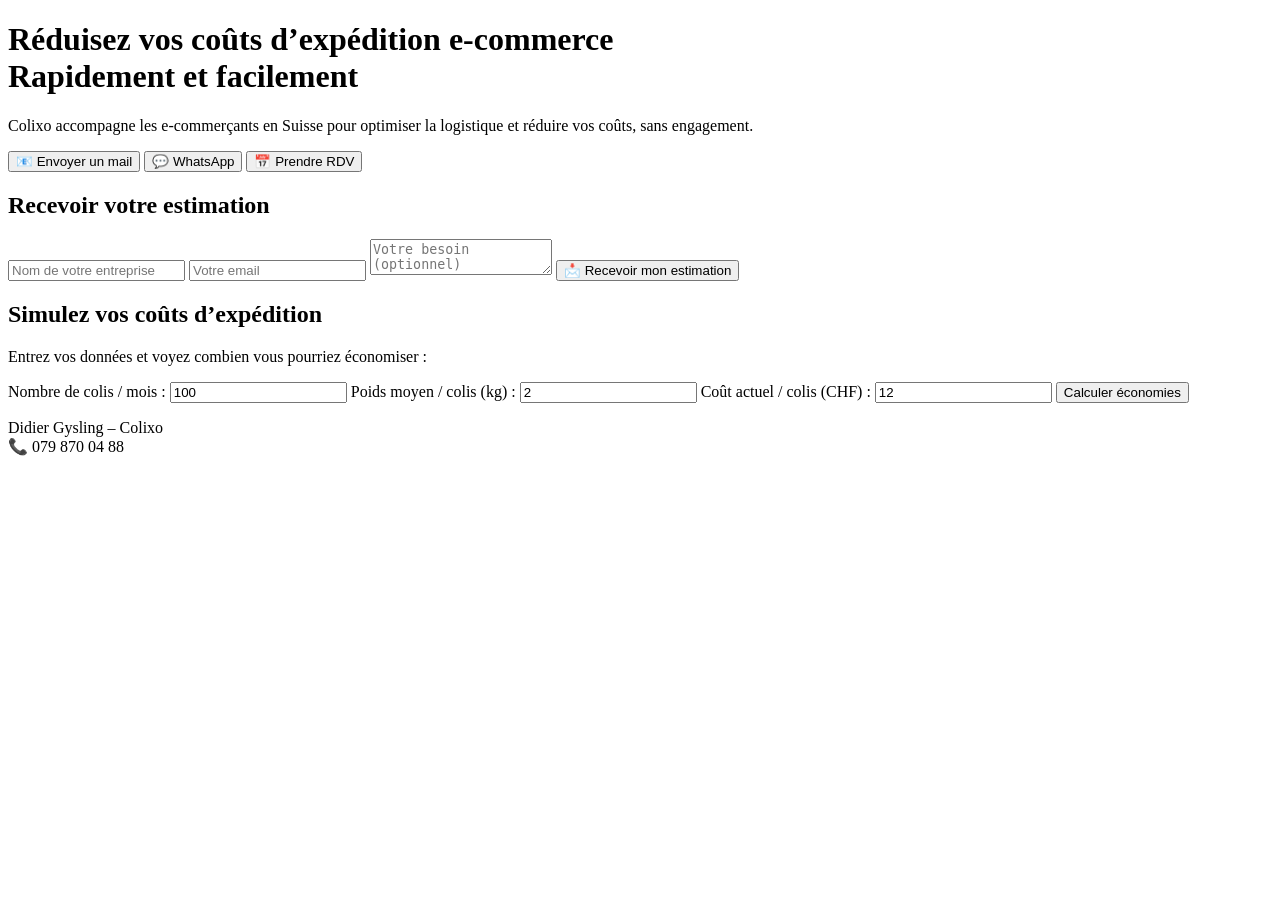
==== index.html @ b0c95650 "Update index.html" ====
<!DOCTYPE html>
<html lang="fr">
<head>
<meta charset="UTF-8">
<meta name="viewport" content="width=device-width, initial-scale=1.0">
<title>Colixo – Optimisation e-commerce</title>
<link href="https://fonts.googleapis.com/css2?family=Inter:wght@400;700&display=swap" rel="stylesheet">
<link rel="stylesheet" href="css/style.css">
</head>
<body>

<div class="container">
  <h1>Réduisez vos coûts d’expédition e-commerce<br>Rapidement et facilement</h1>
  <p>Colixo accompagne les e-commerçants en Suisse pour optimiser la logistique et réduire vos coûts, sans engagement.</p>

  <!-- Boutons contact -->
  <a href="mailto:contact@colixo.ch"><button class="btn btn-primary">📧 Envoyer un mail</button></a>
  <a href="https://wa.me/41798700488"><button class="btn btn-secondary">💬 WhatsApp</button></a>
  <a href="https://calendly.com/colixo/rdv"><button class="btn btn-primary">📅 Prendre RDV</button></a>

  <!-- Formulaire Brevo -->
  <div class="card">
    <h2>Recevoir votre estimation</h2>
    <form action="https://app.brevo.com/form/ID_DU_FORMULAIRE" method="POST">
      <input type="text" name="COMPANY" placeholder="Nom de votre entreprise" required>
      <input type="email" name="EMAIL" placeholder="Votre email" required>
      <textarea name="NEEDS" placeholder="Votre besoin (optionnel)"></textarea>
      <button type="submit" class="btn btn-primary">📩 Recevoir mon estimation</button>
    </form>
  </div>

  <!-- Simulateur de coûts -->
  <div class="card simulateur">
    <h2>Simulez vos coûts d’expédition</h2>
    <p>Entrez vos données et voyez combien vous pourriez économiser :</p>
    <label>Nombre de colis / mois :</label>
    <input type="number" id="nbColis" value="100">
    <label>Poids moyen / colis (kg) :</label>
    <input type="number" id="poids" value="2">
    <label>Coût actuel / colis (CHF) :</label>
    <input type="number" id="coutActuel" value="12">
    <button type="button" class="btn btn-primary" onclick="calculEconomies()">Calculer économies</button>
    <p id="resultat" style="margin-top:15px;font-weight:bold;"></p>
  </div>

  <div class="footer">
    Didier Gysling – Colixo<br>
    📞 079 870 04 88
  </div>
</div>

<script src="js/main.js"></script>
</body>
</html>
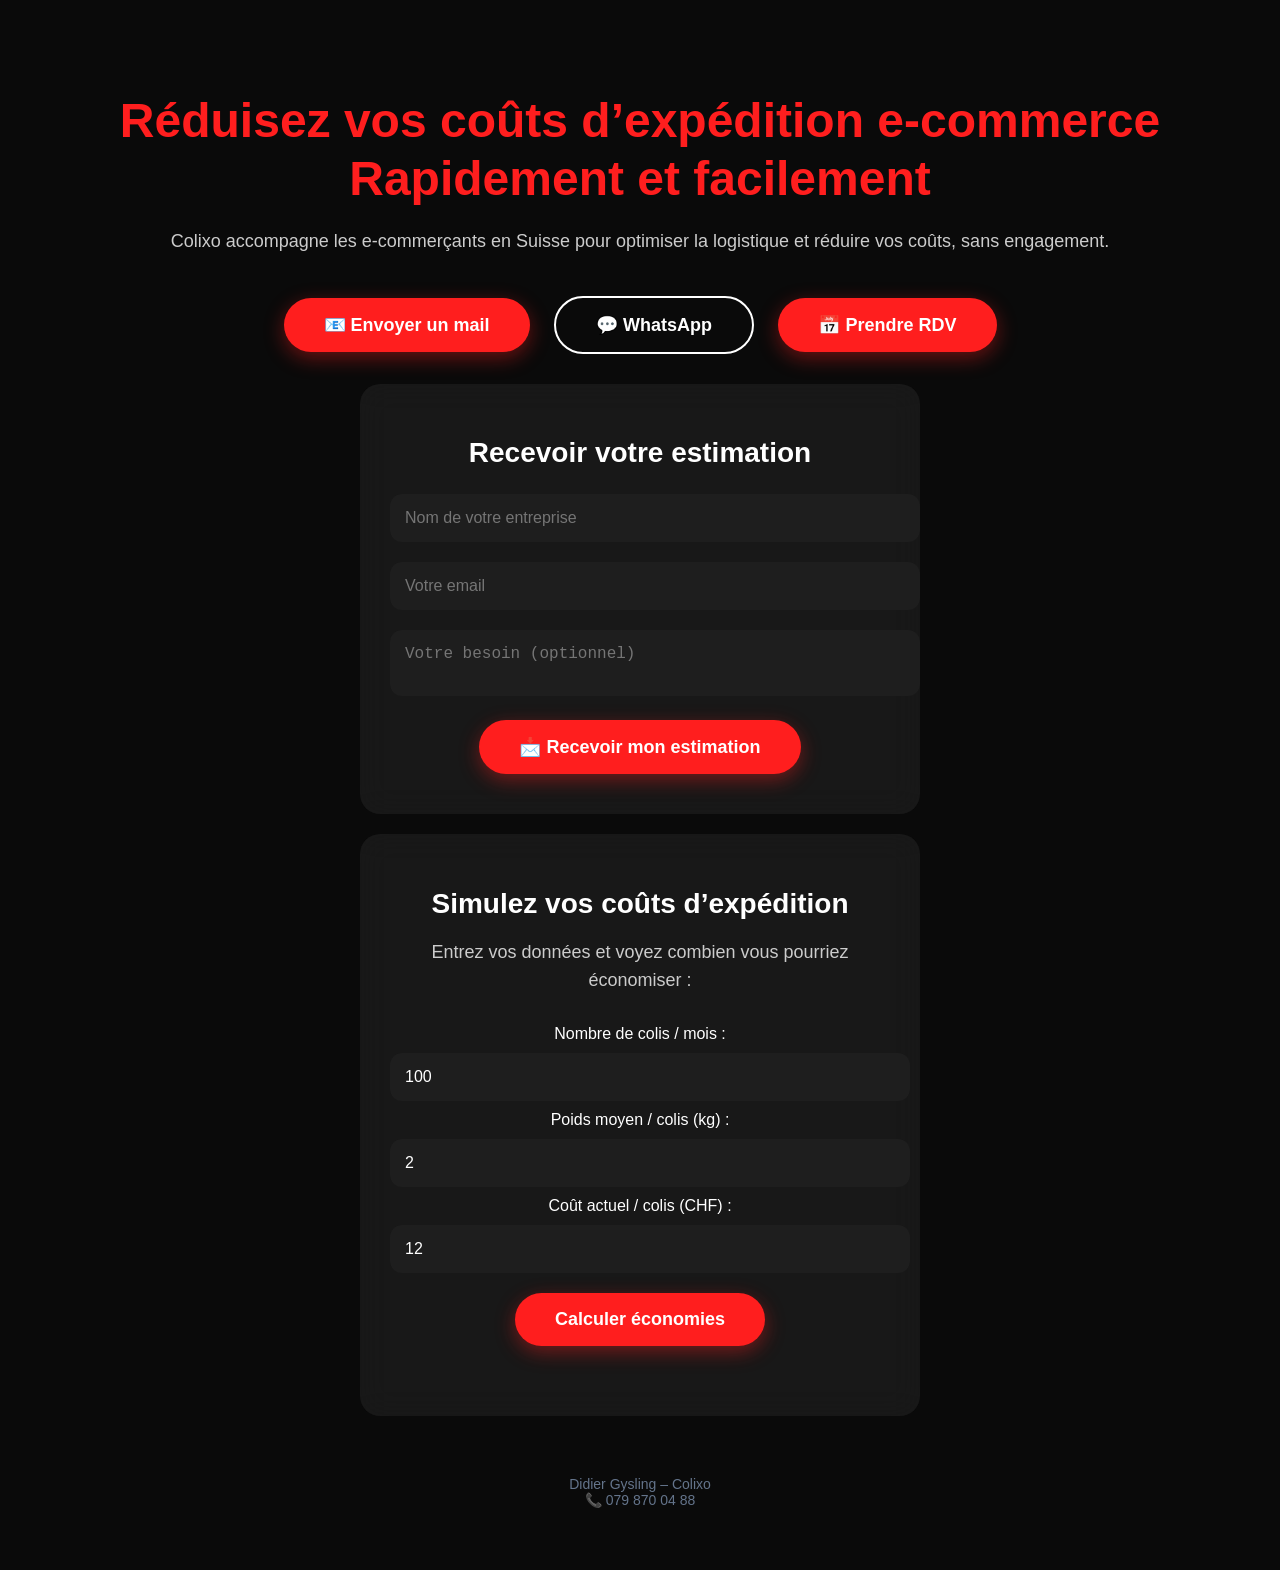
==== commit cdc2534a: "Update index.html" ====
--- a/index.html
+++ b/index.html
@@ -5,7 +5,7 @@
 <meta name="viewport" content="width=device-width, initial-scale=1.0">
 <title>Colixo – Optimisation e-commerce</title>
 <link href="https://fonts.googleapis.com/css2?family=Inter:wght@400;700&display=swap" rel="stylesheet">
-<link rel="stylesheet" href="css/style.css">
+<link rel="stylesheet" href="CSS/style.css">
 </head>
 <body>
 
--- a/CSS/style.css
+++ b/CSS/style.css
@@ -0,0 +1,21 @@
+body, html { margin:0; padding:0; font-family:'Inter', sans-serif; background:#0a0a0a; color:#fff; overflow-x:hidden;}
+.container { max-width:1200px; margin:auto; padding:60px 20px; text-align:center; }
+h1 { font-size:48px; color:#ff1e1e; line-height:1.2; margin-bottom:20px; opacity:0; transform:translateY(30px); animation:fadeUp 1s ease forwards;}
+h2 { font-size:28px; margin-bottom:15px; color:#fff; }
+p { color:#ccc; font-size:18px; line-height:1.6; margin-bottom:30px; }
+button, .btn { padding:16px 40px; border-radius:50px; font-weight:bold; font-size:18px; border:none; cursor:pointer; margin:10px; transition: transform 0.3s, box-shadow 0.3s; }
+.btn-primary { background:#ff1e1e; color:#fff; box-shadow:0 6px 20px rgba(255,30,30,0.4);}
+.btn-primary:hover { transform:scale(1.05); box-shadow:0 8px 25px rgba(255,30,30,0.6);}
+.btn-secondary { background:transparent; border:2px solid #fff; color:#fff;}
+.btn-secondary:hover { transform:scale(1.05); }
+
+.card { background: rgba(30,30,30,0.7); backdrop-filter: blur(15px); padding:30px; border-radius:20px; margin:20px auto; max-width:500px; opacity:0; transform:translateY(30px); animation:fadeUp 1s ease forwards; }
+input, textarea { width:100%; padding:15px; margin:10px 0; border-radius:12px; border:none; outline:none; font-size:16px; background:#1e1e1e; color:#fff;}
+textarea { resize:none; }
+.footer { margin-top:60px; font-size:14px; color:#64748b; }
+.simulateur input { width:calc(100% - 10px); }
+
+@keyframes fadeUp { 0% { opacity:0; transform:translateY(30px);} 100% { opacity:1; transform:translateY(0);} }
+.card { transition: transform 0.6s, opacity 0.6s; }
+.card.visible { opacity:1; transform:translateY(0);}
+@media(max-width:768px){ h1{font-size:36px;} h2{font-size:24px;} button,.btn{font-size:16px;padding:12px 30px;} }
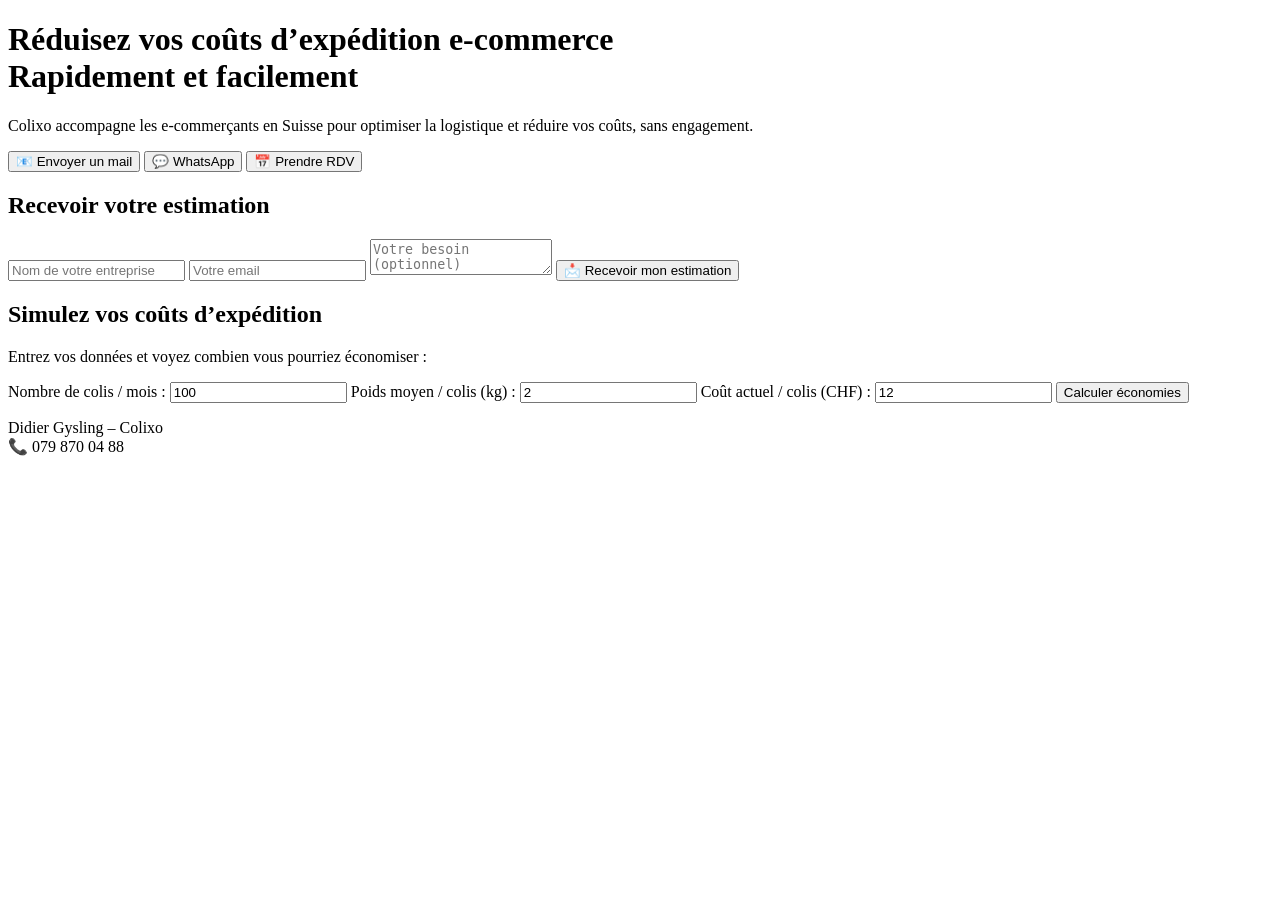
==== commit b883e192: "Update index.html" ====
--- a/index.html
+++ b/index.html
@@ -5,7 +5,7 @@
 <meta name="viewport" content="width=device-width, initial-scale=1.0">
 <title>Colixo – Optimisation e-commerce</title>
 <link href="https://fonts.googleapis.com/css2?family=Inter:wght@400;700&display=swap" rel="stylesheet">
-<link rel="stylesheet" href="CSS/style.css">
+<link rel="stylesheet" href="CSS/style.CSS">
 </head>
 <body>
 
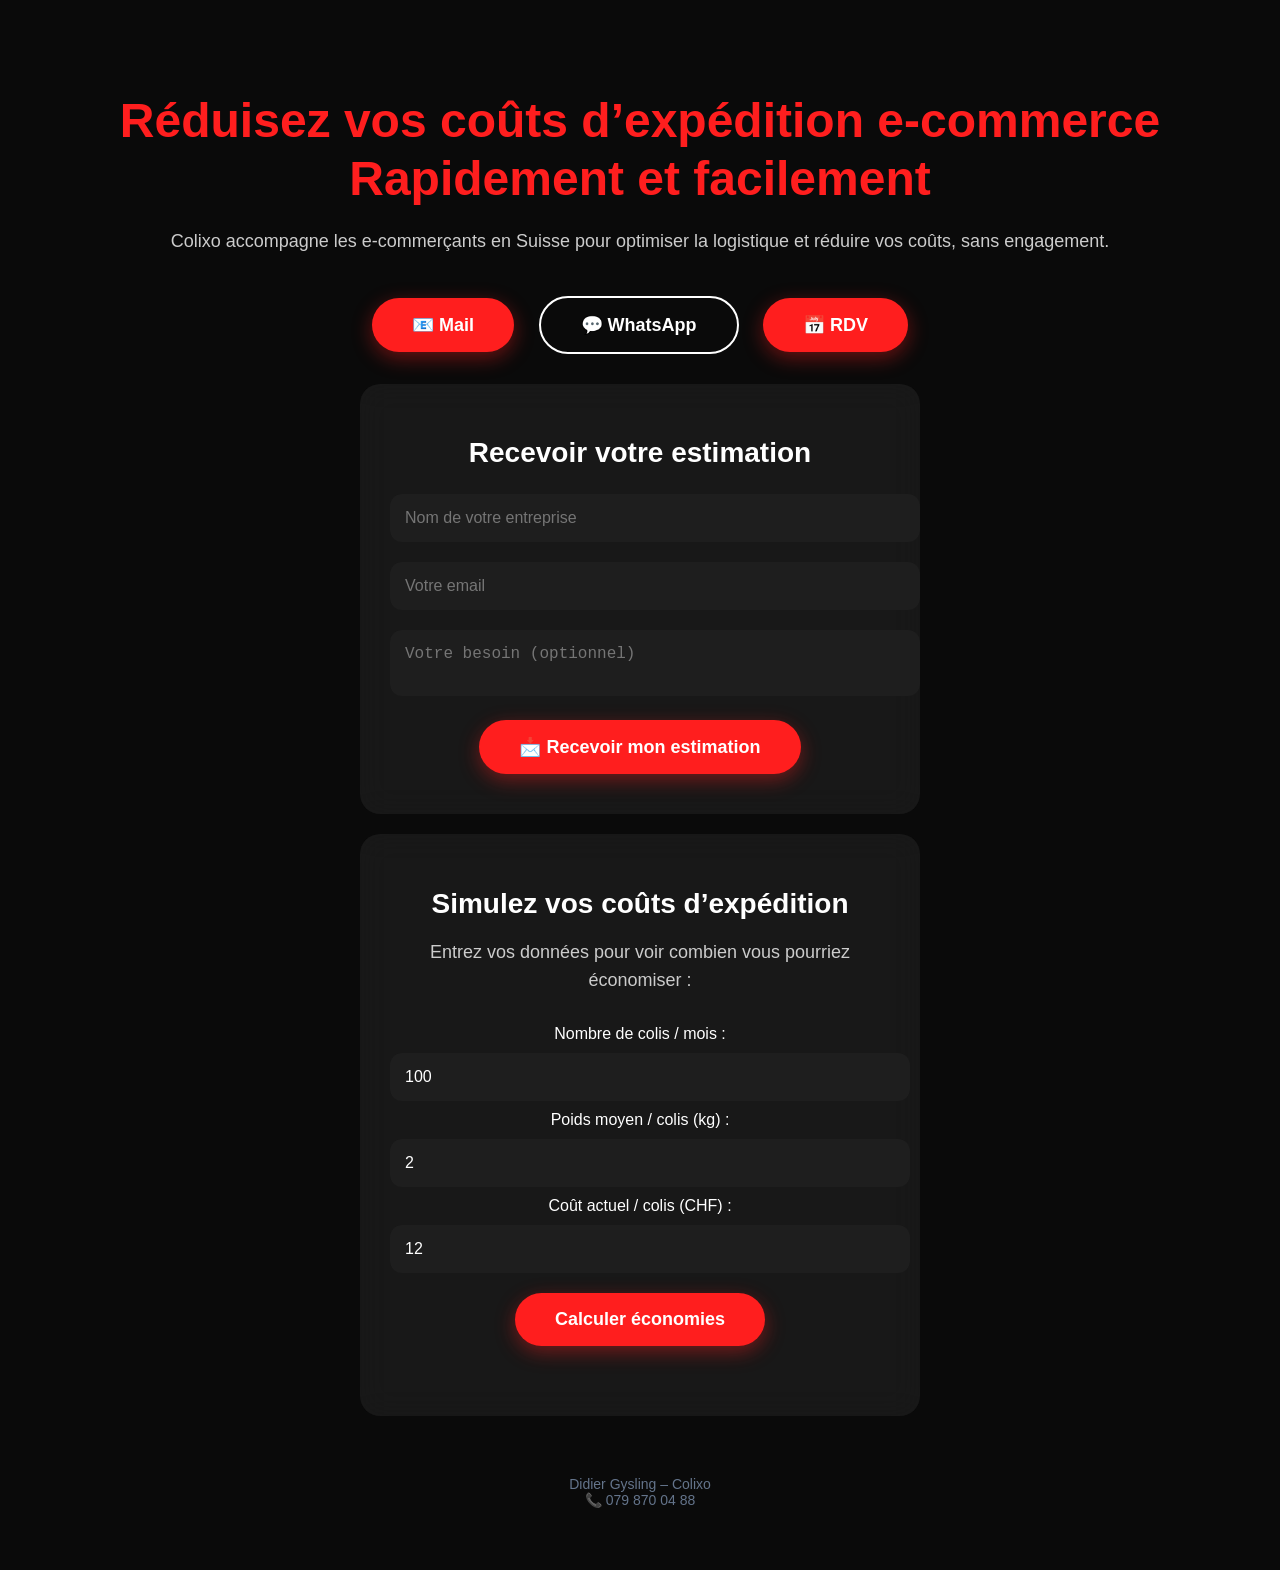
==== commit f3649877: "Update index.html" ====
--- a/index.html
+++ b/index.html
@@ -5,7 +5,7 @@
 <meta name="viewport" content="width=device-width, initial-scale=1.0">
 <title>Colixo – Optimisation e-commerce</title>
 <link href="https://fonts.googleapis.com/css2?family=Inter:wght@400;700&display=swap" rel="stylesheet">
-<link rel="stylesheet" href="CSS/style.CSS">
+<link rel="stylesheet" href="CSS/style.css">
 </head>
 <body>
 
@@ -14,9 +14,11 @@
   <p>Colixo accompagne les e-commerçants en Suisse pour optimiser la logistique et réduire vos coûts, sans engagement.</p>
 
   <!-- Boutons contact -->
-  <a href="mailto:contact@colixo.ch"><button class="btn btn-primary">📧 Envoyer un mail</button></a>
-  <a href="https://wa.me/41798700488"><button class="btn btn-secondary">💬 WhatsApp</button></a>
-  <a href="https://calendly.com/colixo/rdv"><button class="btn btn-primary">📅 Prendre RDV</button></a>
+  <div class="btn-group">
+    <a href="mailto:contact@colixo.ch"><button class="btn btn-primary">📧 Mail</button></a>
+    <a href="https://wa.me/41798700488"><button class="btn btn-secondary">💬 WhatsApp</button></a>
+    <a href="https://calendly.com/colixo/rdv"><button class="btn btn-primary">📅 RDV</button></a>
+  </div>
 
   <!-- Formulaire Brevo -->
   <div class="card">
@@ -29,16 +31,20 @@
     </form>
   </div>
 
-  <!-- Simulateur de coûts -->
+  <!-- Simulateur avancé -->
   <div class="card simulateur">
     <h2>Simulez vos coûts d’expédition</h2>
-    <p>Entrez vos données et voyez combien vous pourriez économiser :</p>
+    <p>Entrez vos données pour voir combien vous pourriez économiser :</p>
+
     <label>Nombre de colis / mois :</label>
     <input type="number" id="nbColis" value="100">
+
     <label>Poids moyen / colis (kg) :</label>
     <input type="number" id="poids" value="2">
+
     <label>Coût actuel / colis (CHF) :</label>
     <input type="number" id="coutActuel" value="12">
+
     <button type="button" class="btn btn-primary" onclick="calculEconomies()">Calculer économies</button>
     <p id="resultat" style="margin-top:15px;font-weight:bold;"></p>
   </div>
--- a/CSS/style.css
+++ b/CSS/style.css
@@ -0,0 +1,21 @@
+body, html { margin:0; padding:0; font-family:'Inter', sans-serif; background:#0a0a0a; color:#fff; overflow-x:hidden;}
+.container { max-width:1200px; margin:auto; padding:60px 20px; text-align:center; }
+h1 { font-size:48px; color:#ff1e1e; line-height:1.2; margin-bottom:20px; opacity:0; transform:translateY(30px); animation:fadeUp 1s ease forwards;}
+h2 { font-size:28px; margin-bottom:15px; color:#fff; }
+p { color:#ccc; font-size:18px; line-height:1.6; margin-bottom:30px; }
+button, .btn { padding:16px 40px; border-radius:50px; font-weight:bold; font-size:18px; border:none; cursor:pointer; margin:10px; transition: transform 0.3s, box-shadow 0.3s; }
+.btn-primary { background:#ff1e1e; color:#fff; box-shadow:0 6px 20px rgba(255,30,30,0.4);}
+.btn-primary:hover { transform:scale(1.05); box-shadow:0 8px 25px rgba(255,30,30,0.6);}
+.btn-secondary { background:transparent; border:2px solid #fff; color:#fff;}
+.btn-secondary:hover { transform:scale(1.05); }
+
+.card { background: rgba(30,30,30,0.7); backdrop-filter: blur(15px); padding:30px; border-radius:20px; margin:20px auto; max-width:500px; opacity:0; transform:translateY(30px); animation:fadeUp 1s ease forwards; }
+input, textarea { width:100%; padding:15px; margin:10px 0; border-radius:12px; border:none; outline:none; font-size:16px; background:#1e1e1e; color:#fff;}
+textarea { resize:none; }
+.footer { margin-top:60px; font-size:14px; color:#64748b; }
+.simulateur input { width:calc(100% - 10px); }
+
+@keyframes fadeUp { 0% { opacity:0; transform:translateY(30px);} 100% { opacity:1; transform:translateY(0);} }
+.card { transition: transform 0.6s, opacity 0.6s; }
+.card.visible { opacity:1; transform:translateY(0);}
+@media(max-width:768px){ h1{font-size:36px;} h2{font-size:24px;} button,.btn{font-size:16px;padding:12px 30px;} }
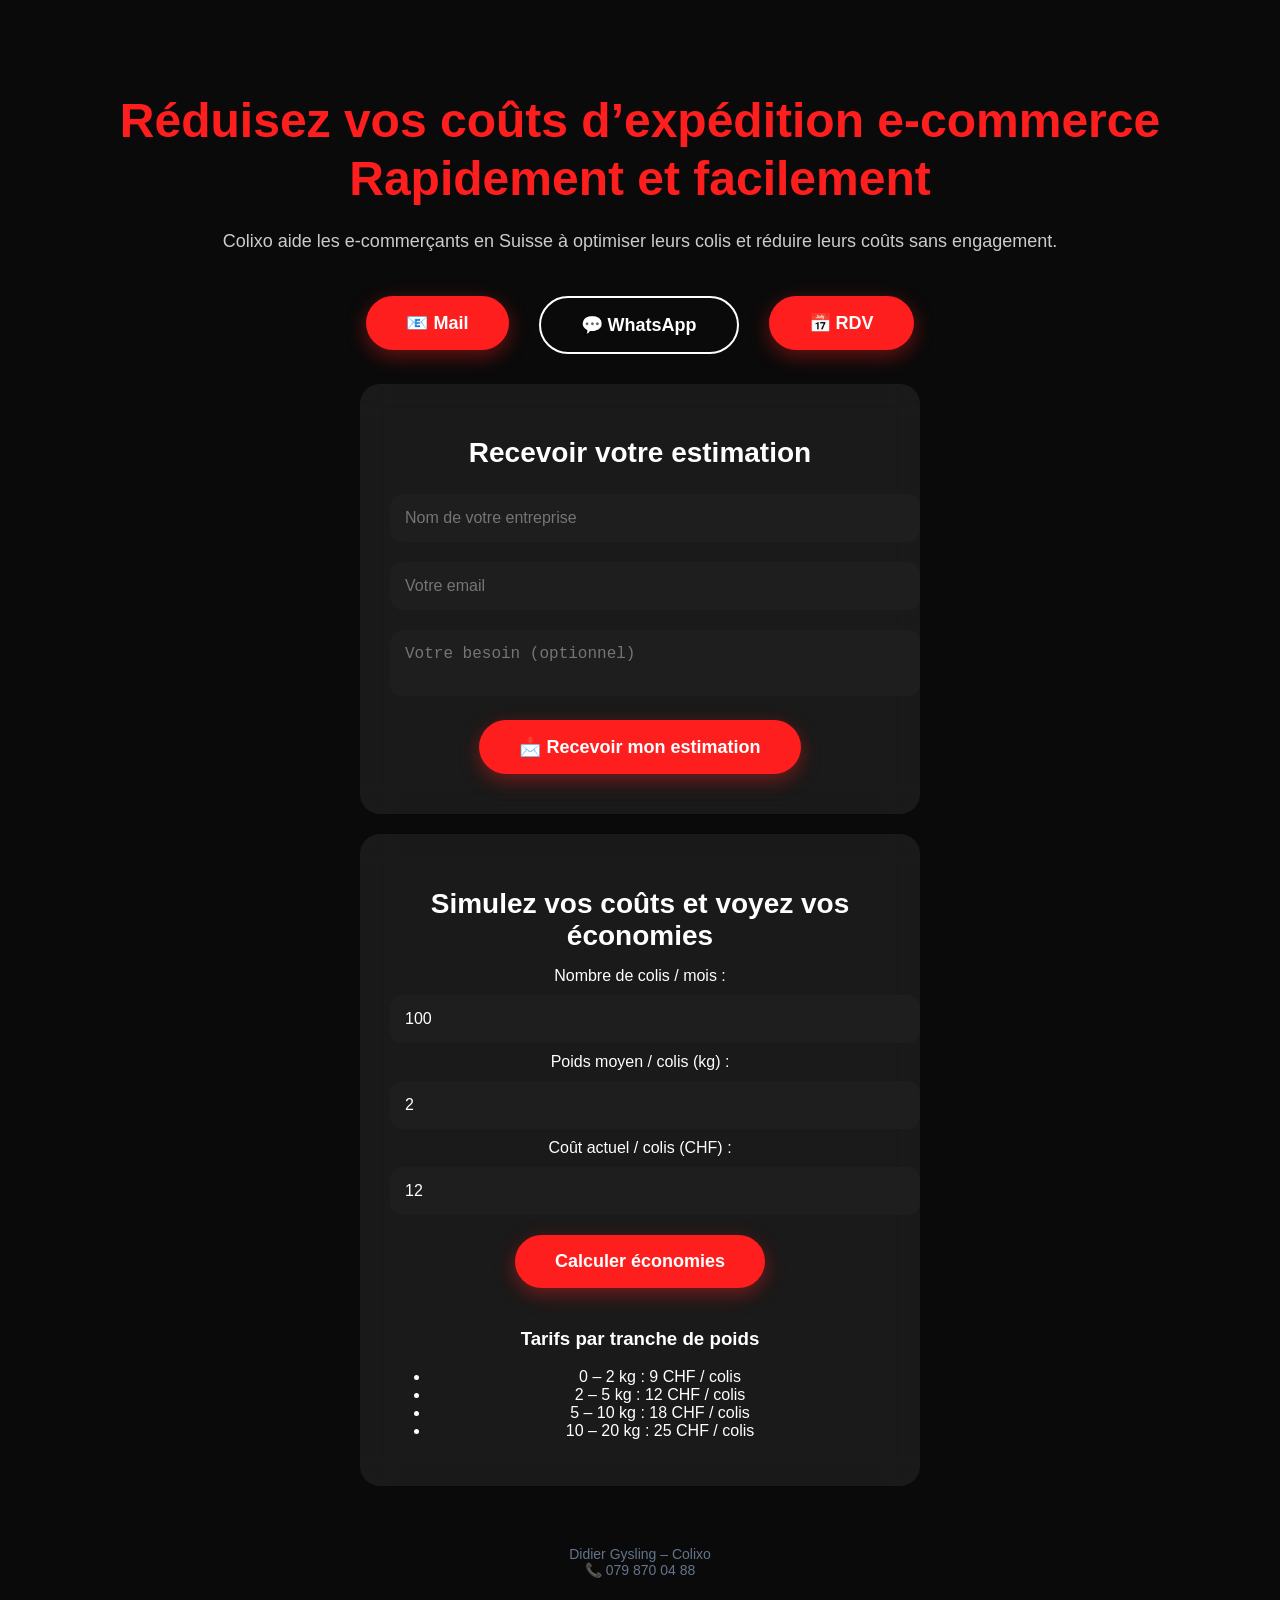
==== commit 9e9a0105: "Update index.html" ====
--- a/index.html
+++ b/index.html
@@ -10,10 +10,10 @@
 <body>
 
 <div class="container">
+
   <h1>Réduisez vos coûts d’expédition e-commerce<br>Rapidement et facilement</h1>
-  <p>Colixo accompagne les e-commerçants en Suisse pour optimiser la logistique et réduire vos coûts, sans engagement.</p>
+  <p>Colixo aide les e-commerçants en Suisse à optimiser leurs colis et réduire leurs coûts sans engagement.</p>
 
-  <!-- Boutons contact -->
   <div class="btn-group">
     <a href="mailto:contact@colixo.ch"><button class="btn btn-primary">📧 Mail</button></a>
     <a href="https://wa.me/41798700488"><button class="btn btn-secondary">💬 WhatsApp</button></a>
@@ -31,11 +31,9 @@
     </form>
   </div>
 
-  <!-- Simulateur avancé -->
+  <!-- Simulateur avancé + tarifs par colis -->
   <div class="card simulateur">
-    <h2>Simulez vos coûts d’expédition</h2>
-    <p>Entrez vos données pour voir combien vous pourriez économiser :</p>
-
+    <h2>Simulez vos coûts et voyez vos économies</h2>
     <label>Nombre de colis / mois :</label>
     <input type="number" id="nbColis" value="100">
 
@@ -47,12 +45,22 @@
 
     <button type="button" class="btn btn-primary" onclick="calculEconomies()">Calculer économies</button>
     <p id="resultat" style="margin-top:15px;font-weight:bold;"></p>
+
+    <div class="tarifs">
+      <h3>Tarifs par tranche de poids</h3>
+      <ul>
+        <li>0 – 2 kg : 9 CHF / colis</li>
+        <li>2 – 5 kg : 12 CHF / colis</li>
+        <li>5 – 10 kg : 18 CHF / colis</li>
+        <li>10 – 20 kg : 25 CHF / colis</li>
+      </ul>
+    </div>
   </div>
 
   <div class="footer">
-    Didier Gysling – Colixo<br>
-    📞 079 870 04 88
+    Didier Gysling – Colixo<br>📞 079 870 04 88
   </div>
+
 </div>
 
 <script src="js/main.js"></script>
--- a/CSS/style.css
+++ b/CSS/style.css
@@ -1,21 +1,18 @@
-body, html { margin:0; padding:0; font-family:'Inter', sans-serif; background:#0a0a0a; color:#fff; overflow-x:hidden;}
+body, html { margin:0; padding:0; font-family:'Inter', sans-serif; background:#0a0a0a; color:#fff;}
 .container { max-width:1200px; margin:auto; padding:60px 20px; text-align:center; }
-h1 { font-size:48px; color:#ff1e1e; line-height:1.2; margin-bottom:20px; opacity:0; transform:translateY(30px); animation:fadeUp 1s ease forwards;}
+h1 { font-size:48px; color:#ff1e1e; margin-bottom:20px; line-height:1.2; }
 h2 { font-size:28px; margin-bottom:15px; color:#fff; }
 p { color:#ccc; font-size:18px; line-height:1.6; margin-bottom:30px; }
-button, .btn { padding:16px 40px; border-radius:50px; font-weight:bold; font-size:18px; border:none; cursor:pointer; margin:10px; transition: transform 0.3s, box-shadow 0.3s; }
+.btn { padding:16px 40px; border-radius:50px; font-weight:bold; font-size:18px; border:none; cursor:pointer; margin:10px; transition: transform 0.3s, box-shadow 0.3s; }
 .btn-primary { background:#ff1e1e; color:#fff; box-shadow:0 6px 20px rgba(255,30,30,0.4);}
 .btn-primary:hover { transform:scale(1.05); box-shadow:0 8px 25px rgba(255,30,30,0.6);}
 .btn-secondary { background:transparent; border:2px solid #fff; color:#fff;}
 .btn-secondary:hover { transform:scale(1.05); }
 
-.card { background: rgba(30,30,30,0.7); backdrop-filter: blur(15px); padding:30px; border-radius:20px; margin:20px auto; max-width:500px; opacity:0; transform:translateY(30px); animation:fadeUp 1s ease forwards; }
+.card { background: rgba(30,30,30,0.8); backdrop-filter: blur(15px); padding:30px; border-radius:20px; margin:20px auto; max-width:500px; }
 input, textarea { width:100%; padding:15px; margin:10px 0; border-radius:12px; border:none; outline:none; font-size:16px; background:#1e1e1e; color:#fff;}
 textarea { resize:none; }
 .footer { margin-top:60px; font-size:14px; color:#64748b; }
-.simulateur input { width:calc(100% - 10px); }
+.btn-group { display:flex; justify-content:center; flex-wrap:wrap; gap:10px; }
 
-@keyframes fadeUp { 0% { opacity:0; transform:translateY(30px);} 100% { opacity:1; transform:translateY(0);} }
-.card { transition: transform 0.6s, opacity 0.6s; }
-.card.visible { opacity:1; transform:translateY(0);}
-@media(max-width:768px){ h1{font-size:36px;} h2{font-size:24px;} button,.btn{font-size:16px;padding:12px 30px;} }
+@media(max-width:768px){ h1{font-size:36px;} h2{font-size:24px;} button{font-size:16px;padding:12px 30px;} }
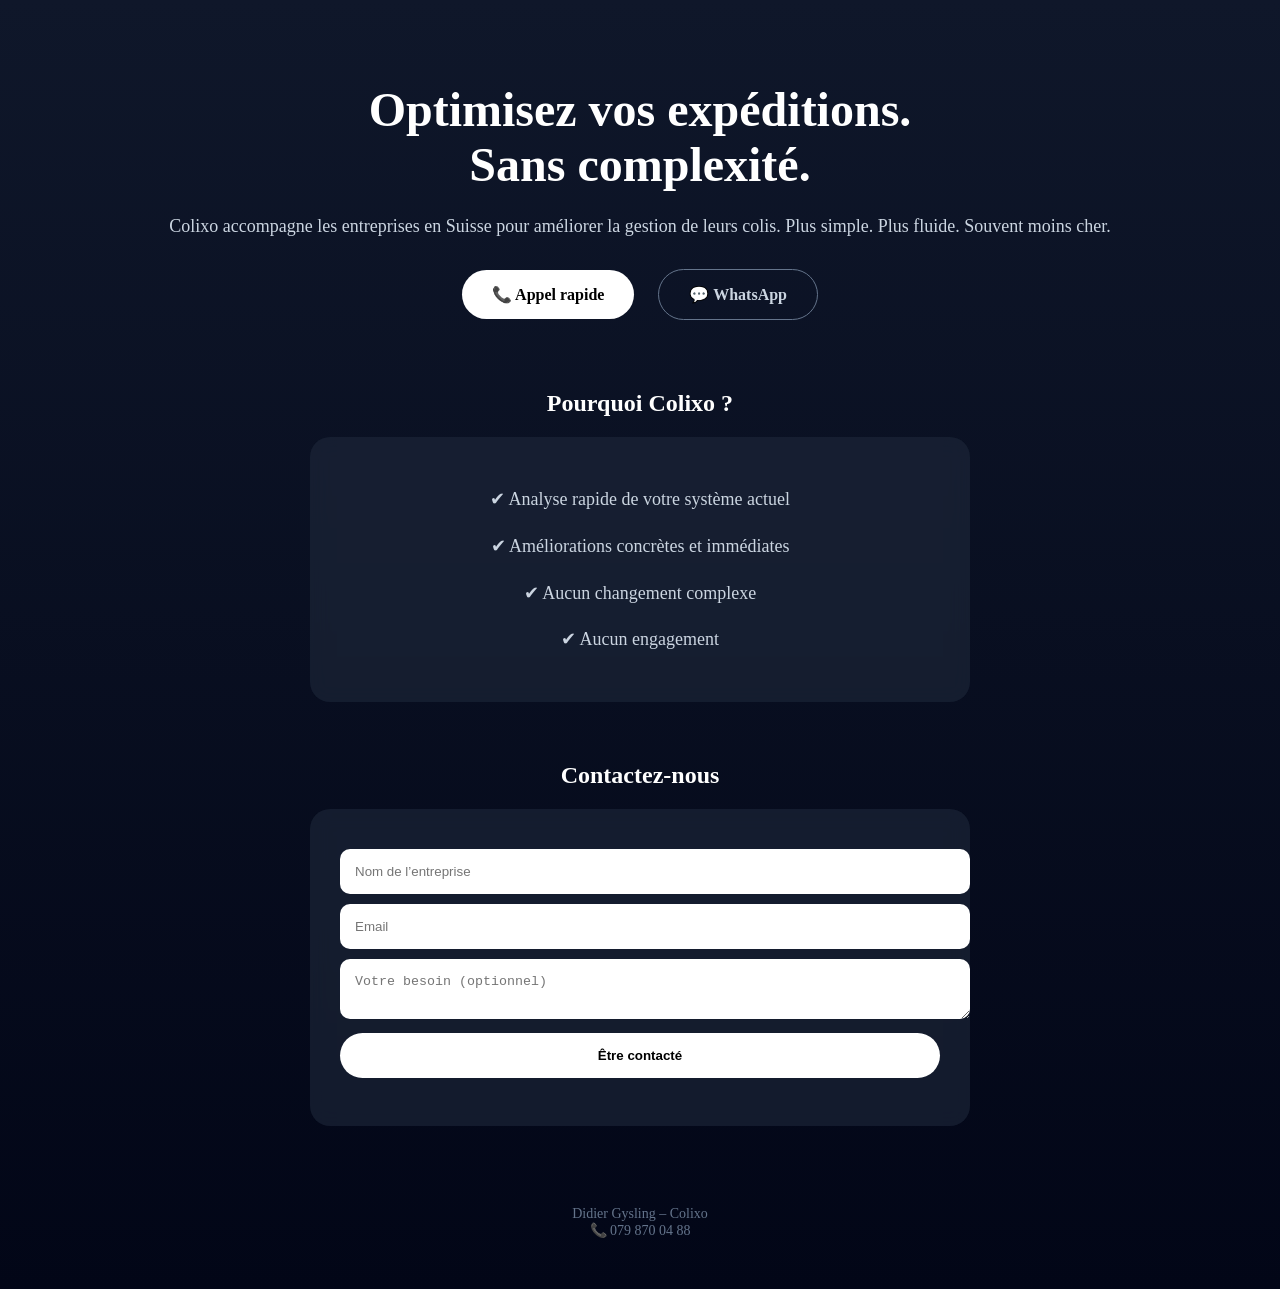
==== commit c7c95447: "Update index.html" ====
--- a/index.html
+++ b/index.html
@@ -3,66 +3,158 @@
 <head>
 <meta charset="UTF-8">
 <meta name="viewport" content="width=device-width, initial-scale=1.0">
-<title>Colixo – Optimisation e-commerce</title>
-<link href="https://fonts.googleapis.com/css2?family=Inter:wght@400;700&display=swap" rel="stylesheet">
-<link rel="stylesheet" href="CSS/style.css">
+<title>Colixo – Optimisation des expéditions</title>
+<style>
+body {
+  margin: 0;
+  font-family: -apple-system, BlinkMacSystemFont, "Segoe UI", Roboto;
+  background: linear-gradient(180deg, #0f172a, #020617);
+  color: white;
+  text-align: center;
+  padding: 50px 20px;
+}
+
+h1 {
+  font-size: 48px;
+  margin-bottom: 20px;
+}
+
+p {
+  font-size: 18px;
+  color: #cbd5e1;
+  line-height: 1.6;
+}
+
+.btn {
+  display: inline-block;
+  margin: 10px;
+  padding: 15px 30px;
+  border-radius: 30px;
+  text-decoration: none;
+  font-weight: bold;
+  transition: 0.3s;
+}
+
+.btn-primary {
+  background: #fff;
+  color: #000;
+}
+
+.btn-primary:hover {
+  transform: scale(1.05);
+}
+
+.btn-secondary {
+  border: 1px solid #64748b;
+  color: #cbd5e1;
+}
+
+.section {
+  margin-top: 60px;
+}
+
+.card {
+  background: rgba(30, 41, 59, 0.6);
+  backdrop-filter: blur(10px);
+  padding: 30px;
+  border-radius: 20px;
+  margin-top: 20px;
+  max-width: 600px;
+  margin-left: auto;
+  margin-right: auto;
+}
+
+input, textarea {
+  width: 100%;
+  padding: 15px;
+  margin-top: 10px;
+  border-radius: 10px;
+  border: none;
+  outline: none;
+}
+
+button {
+  width: 100%;
+  padding: 15px;
+  margin-top: 10px;
+  border-radius: 30px;
+  border: none;
+  background: #fff;
+  color: #000;
+  font-weight: bold;
+  cursor: pointer;
+}
+
+.footer {
+  margin-top: 80px;
+  font-size: 14px;
+  color: #64748b;
+}
+</style>
 </head>
 <body>
 
 <div class="container">
+  <h1>Optimisez vos expéditions.<br>Sans complexité.</h1>
+  <p>Colixo accompagne les entreprises en Suisse pour améliorer la gestion de leurs colis.  
+  Plus simple. Plus fluide. Souvent moins cher.</p>
 
-  <h1>Réduisez vos coûts d’expédition e-commerce<br>Rapidement et facilement</h1>
-  <p>Colixo aide les e-commerçants en Suisse à optimiser leurs colis et réduire leurs coûts sans engagement.</p>
+  <a href="tel:+41798700488" class="btn btn-primary">📞 Appel rapide</a>
+  <a href="https://wa.me/41798700488" class="btn btn-secondary">💬 WhatsApp</a>
 
-  <div class="btn-group">
-    <a href="mailto:contact@colixo.ch"><button class="btn btn-primary">📧 Mail</button></a>
-    <a href="https://wa.me/41798700488"><button class="btn btn-secondary">💬 WhatsApp</button></a>
-    <a href="https://calendly.com/colixo/rdv"><button class="btn btn-primary">📅 RDV</button></a>
+  <div class="section">
+    <h2>Pourquoi Colixo ?</h2>
+    <div class="card">
+      <p>✔ Analyse rapide de votre système actuel</p>
+      <p>✔ Améliorations concrètes et immédiates</p>
+      <p>✔ Aucun changement complexe</p>
+      <p>✔ Aucun engagement</p>
+    </div>
   </div>
 
-  <!-- Formulaire Brevo -->
-  <div class="card">
-    <h2>Recevoir votre estimation</h2>
-    <form action="https://app.brevo.com/form/ID_DU_FORMULAIRE" method="POST">
-      <input type="text" name="COMPANY" placeholder="Nom de votre entreprise" required>
-      <input type="email" name="EMAIL" placeholder="Votre email" required>
-      <textarea name="NEEDS" placeholder="Votre besoin (optionnel)"></textarea>
-      <button type="submit" class="btn btn-primary">📩 Recevoir mon estimation</button>
-    </form>
-  </div>
-
-  <!-- Simulateur avancé + tarifs par colis -->
-  <div class="card simulateur">
-    <h2>Simulez vos coûts et voyez vos économies</h2>
-    <label>Nombre de colis / mois :</label>
-    <input type="number" id="nbColis" value="100">
-
-    <label>Poids moyen / colis (kg) :</label>
-    <input type="number" id="poids" value="2">
-
-    <label>Coût actuel / colis (CHF) :</label>
-    <input type="number" id="coutActuel" value="12">
-
-    <button type="button" class="btn btn-primary" onclick="calculEconomies()">Calculer économies</button>
-    <p id="resultat" style="margin-top:15px;font-weight:bold;"></p>
-
-    <div class="tarifs">
-      <h3>Tarifs par tranche de poids</h3>
-      <ul>
-        <li>0 – 2 kg : 9 CHF / colis</li>
-        <li>2 – 5 kg : 12 CHF / colis</li>
-        <li>5 – 10 kg : 18 CHF / colis</li>
-        <li>10 – 20 kg : 25 CHF / colis</li>
-      </ul>
+  <div class="section">
+    <h2>Contactez-nous</h2>
+    <div class="card">
+      <form id="contactForm">
+        <input type="text" name="company" placeholder="Nom de l’entreprise" required>
+        <input type="email" name="email" placeholder="Email" required>
+        <textarea name="needs" placeholder="Votre besoin (optionnel)"></textarea>
+        <button type="submit">Être contacté</button>
+      </form>
+      <p id="result"></p>
     </div>
   </div>
 
   <div class="footer">
-    Didier Gysling – Colixo<br>📞 079 870 04 88
+    Didier Gysling – Colixo<br>
+    📞 079 870 04 88
   </div>
-
 </div>
 
-<script src="js/main.js"></script>
+<script>
+const form = document.getElementById('contactForm');
+form.addEventListener('submit', async (e) => {
+  e.preventDefault();
+  const formData = new FormData(form);
+  const data = {
+    email: formData.get('email'),
+    attributes: {
+      COMPANY: formData.get('company'),
+      NEEDS: formData.get('needs') || ''
+    }
+  };
+
+  const res = await fetch('/send', {
+    method: 'POST',
+    headers: { 'Content-Type': 'application/json' },
+    body: JSON.stringify(data)
+  });
+
+  const result = await res.json();
+  document.getElementById('result').innerText = result.message;
+  form.reset();
+});
+</script>
+
 </body>
 </html>
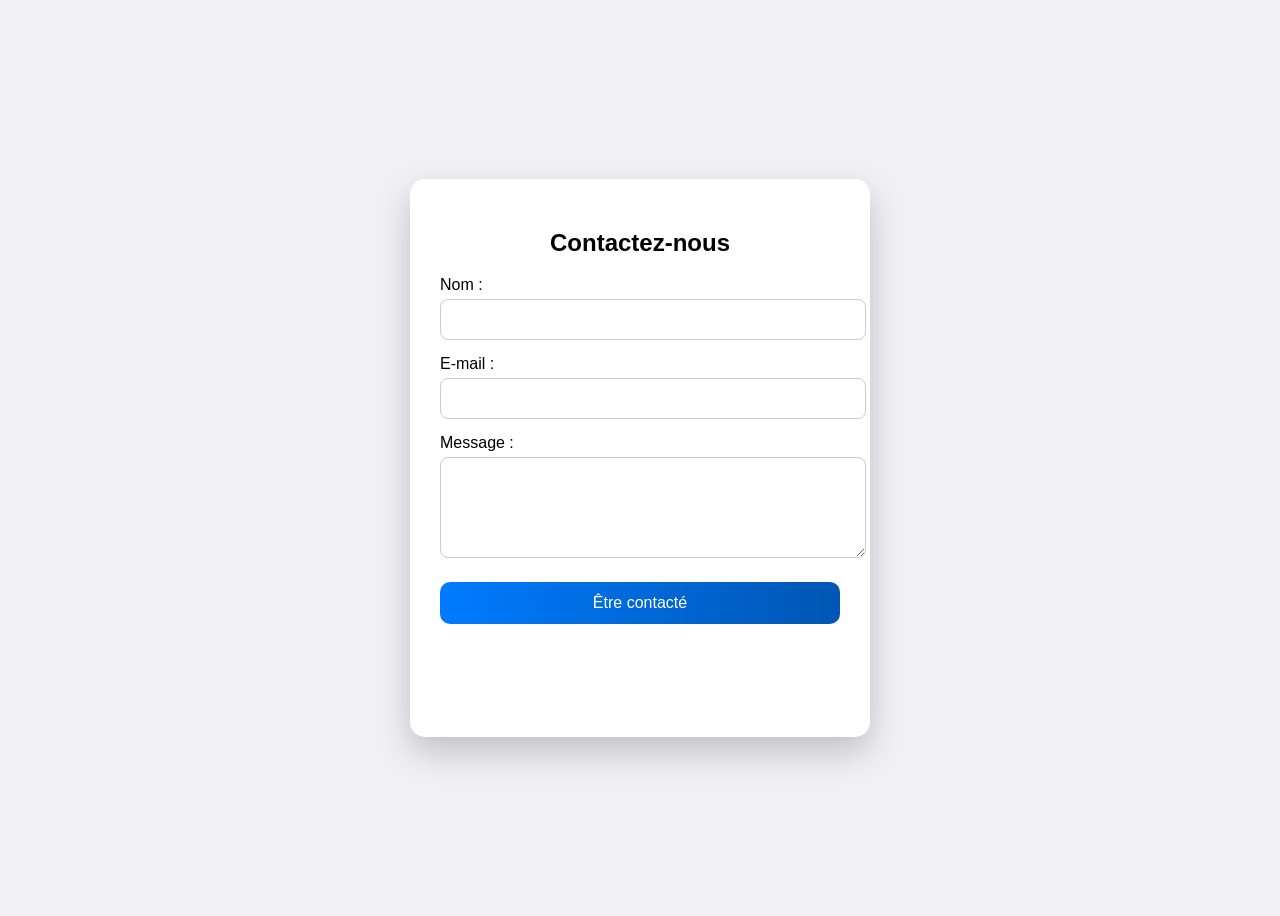
==== commit 20746f20: "Update index.html" ====
--- a/index.html
+++ b/index.html
@@ -3,158 +3,41 @@
 <head>
 <meta charset="UTF-8">
 <meta name="viewport" content="width=device-width, initial-scale=1.0">
-<title>Colixo – Optimisation des expéditions</title>
+<title>Contact Brevo Premium</title>
 <style>
-body {
-  margin: 0;
-  font-family: -apple-system, BlinkMacSystemFont, "Segoe UI", Roboto;
-  background: linear-gradient(180deg, #0f172a, #020617);
-  color: white;
-  text-align: center;
-  padding: 50px 20px;
-}
-
-h1 {
-  font-size: 48px;
-  margin-bottom: 20px;
-}
-
-p {
-  font-size: 18px;
-  color: #cbd5e1;
-  line-height: 1.6;
-}
-
-.btn {
-  display: inline-block;
-  margin: 10px;
-  padding: 15px 30px;
-  border-radius: 30px;
-  text-decoration: none;
-  font-weight: bold;
-  transition: 0.3s;
-}
-
-.btn-primary {
-  background: #fff;
-  color: #000;
-}
-
-.btn-primary:hover {
-  transform: scale(1.05);
-}
-
-.btn-secondary {
-  border: 1px solid #64748b;
-  color: #cbd5e1;
-}
-
-.section {
-  margin-top: 60px;
-}
-
-.card {
-  background: rgba(30, 41, 59, 0.6);
-  backdrop-filter: blur(10px);
-  padding: 30px;
-  border-radius: 20px;
-  margin-top: 20px;
-  max-width: 600px;
-  margin-left: auto;
-  margin-right: auto;
-}
-
-input, textarea {
-  width: 100%;
-  padding: 15px;
-  margin-top: 10px;
-  border-radius: 10px;
-  border: none;
-  outline: none;
-}
-
-button {
-  width: 100%;
-  padding: 15px;
-  margin-top: 10px;
-  border-radius: 30px;
-  border: none;
-  background: #fff;
-  color: #000;
-  font-weight: bold;
-  cursor: pointer;
-}
-
-.footer {
-  margin-top: 80px;
-  font-size: 14px;
-  color: #64748b;
-}
+    body { font-family: 'Helvetica Neue', Arial, sans-serif; background: #f0f0f5; display: flex; justify-content: center; align-items: center; height: 100vh; }
+    form { background: #fff; padding: 30px; border-radius: 15px; box-shadow: 0 15px 35px rgba(0,0,0,0.2); width: 100%; max-width: 400px; }
+    label { display: block; margin-top: 15px; font-weight: 500; }
+    input, textarea { width: 100%; padding: 12px; margin-top: 5px; border-radius: 8px; border: 1px solid #ccc; transition: border 0.3s; }
+    input:focus, textarea:focus { border-color: #007bff; outline: none; }
+    button { margin-top: 20px; width: 100%; padding: 12px; border: none; border-radius: 10px; background: linear-gradient(90deg,#007bff,#0056b3); color: #fff; font-size: 16px; cursor: pointer; transition: all 0.3s ease; }
+    button:hover { transform: scale(1.03); background: linear-gradient(90deg,#0056b3,#007bff); }
+    button:active { transform: scale(0.98); }
+    .success, .error { margin-top: 15px; opacity: 0; transition: opacity 0.5s; font-weight: bold; text-align: center; }
+    .success.show { color: green; opacity: 1; }
+    .error.show { color: red; opacity: 1; }
 </style>
 </head>
 <body>
 
-<div class="container">
-  <h1>Optimisez vos expéditions.<br>Sans complexité.</h1>
-  <p>Colixo accompagne les entreprises en Suisse pour améliorer la gestion de leurs colis.  
-  Plus simple. Plus fluide. Souvent moins cher.</p>
+<form id="contactForm">
+    <h2 style="text-align:center;">Contactez-nous</h2>
 
-  <a href="tel:+41798700488" class="btn btn-primary">📞 Appel rapide</a>
-  <a href="https://wa.me/41798700488" class="btn btn-secondary">💬 WhatsApp</a>
+    <label for="name">Nom :</label>
+    <input type="text" id="name" name="name" required>
 
-  <div class="section">
-    <h2>Pourquoi Colixo ?</h2>
-    <div class="card">
-      <p>✔ Analyse rapide de votre système actuel</p>
-      <p>✔ Améliorations concrètes et immédiates</p>
-      <p>✔ Aucun changement complexe</p>
-      <p>✔ Aucun engagement</p>
-    </div>
-  </div>
+    <label for="email">E-mail :</label>
+    <input type="email" id="email" name="email" required>
 
-  <div class="section">
-    <h2>Contactez-nous</h2>
-    <div class="card">
-      <form id="contactForm">
-        <input type="text" name="company" placeholder="Nom de l’entreprise" required>
-        <input type="email" name="email" placeholder="Email" required>
-        <textarea name="needs" placeholder="Votre besoin (optionnel)"></textarea>
-        <button type="submit">Être contacté</button>
-      </form>
-      <p id="result"></p>
-    </div>
-  </div>
+    <label for="message">Message :</label>
+    <textarea id="message" name="message" rows="5" required></textarea>
 
-  <div class="footer">
-    Didier Gysling – Colixo<br>
-    📞 079 870 04 88
-  </div>
-</div>
+    <button type="submit">Être contacté</button>
 
-<script>
-const form = document.getElementById('contactForm');
-form.addEventListener('submit', async (e) => {
-  e.preventDefault();
-  const formData = new FormData(form);
-  const data = {
-    email: formData.get('email'),
-    attributes: {
-      COMPANY: formData.get('company'),
-      NEEDS: formData.get('needs') || ''
-    }
-  };
+    <p class="success" id="successMsg">Message envoyé avec succès !</p>
+    <p class="error" id="errorMsg">Erreur lors de l'envoi.</p>
+</form>
 
-  const res = await fetch('/send', {
-    method: 'POST',
-    headers: { 'Content-Type': 'application/json' },
-    body: JSON.stringify(data)
-  });
-
-  const result = await res.json();
-  document.getElementById('result').innerText = result.message;
-  form.reset();
-});
-</script>
-
+<script src="send-brevo.js"></script>
 </body>
 </html>
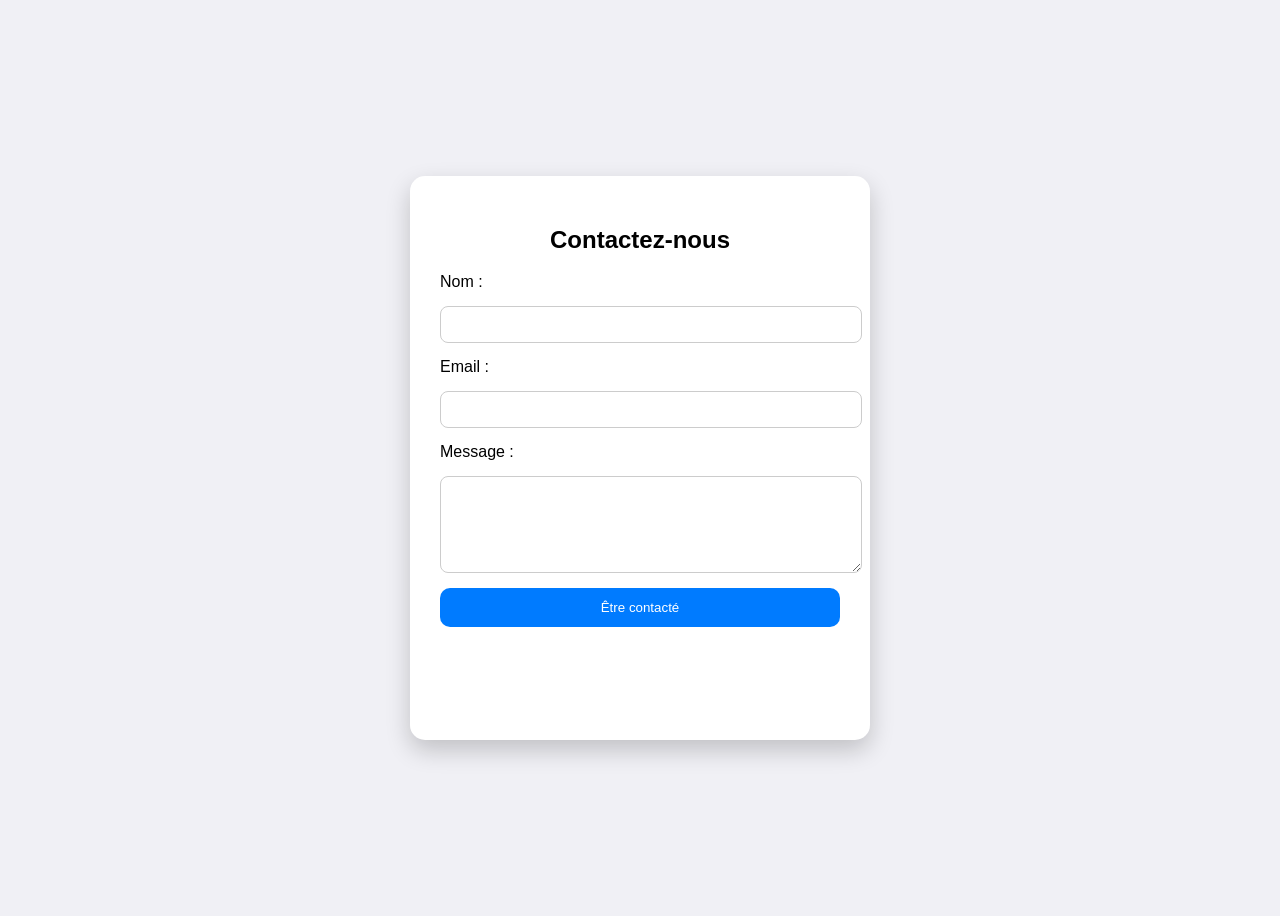
==== commit 67bee3b1: "Update index.html" ====
--- a/index.html
+++ b/index.html
@@ -3,41 +3,63 @@
 <head>
 <meta charset="UTF-8">
 <meta name="viewport" content="width=device-width, initial-scale=1.0">
-<title>Contact Brevo Premium</title>
+<title>Contact sécurisé Brevo</title>
 <style>
-    body { font-family: 'Helvetica Neue', Arial, sans-serif; background: #f0f0f5; display: flex; justify-content: center; align-items: center; height: 100vh; }
-    form { background: #fff; padding: 30px; border-radius: 15px; box-shadow: 0 15px 35px rgba(0,0,0,0.2); width: 100%; max-width: 400px; }
-    label { display: block; margin-top: 15px; font-weight: 500; }
-    input, textarea { width: 100%; padding: 12px; margin-top: 5px; border-radius: 8px; border: 1px solid #ccc; transition: border 0.3s; }
-    input:focus, textarea:focus { border-color: #007bff; outline: none; }
-    button { margin-top: 20px; width: 100%; padding: 12px; border: none; border-radius: 10px; background: linear-gradient(90deg,#007bff,#0056b3); color: #fff; font-size: 16px; cursor: pointer; transition: all 0.3s ease; }
-    button:hover { transform: scale(1.03); background: linear-gradient(90deg,#0056b3,#007bff); }
-    button:active { transform: scale(0.98); }
-    .success, .error { margin-top: 15px; opacity: 0; transition: opacity 0.5s; font-weight: bold; text-align: center; }
-    .success.show { color: green; opacity: 1; }
-    .error.show { color: red; opacity: 1; }
+  body { font-family: Arial, sans-serif; background: #f0f0f5; display:flex; justify-content:center; align-items:center; height:100vh; }
+  form { background:#fff; padding:30px; border-radius:15px; box-shadow:0 10px 25px rgba(0,0,0,0.2); width:100%; max-width:400px; }
+  label, input, textarea, button { width:100%; display:block; margin-top:15px; }
+  input, textarea { padding:10px; border-radius:8px; border:1px solid #ccc; }
+  button { padding:12px; border:none; border-radius:10px; background:#007bff; color:white; cursor:pointer; transition:0.3s; }
+  button:hover { background:#0056b3; }
+  .success, .error { margin-top:15px; font-weight:bold; text-align:center; opacity:0; transition:0.5s; }
+  .show { opacity:1; }
+  .success.show { color:green; }
+  .error.show { color:red; }
 </style>
 </head>
 <body>
-
 <form id="contactForm">
-    <h2 style="text-align:center;">Contactez-nous</h2>
-
-    <label for="name">Nom :</label>
-    <input type="text" id="name" name="name" required>
-
-    <label for="email">E-mail :</label>
-    <input type="email" id="email" name="email" required>
-
-    <label for="message">Message :</label>
-    <textarea id="message" name="message" rows="5" required></textarea>
-
-    <button type="submit">Être contacté</button>
-
-    <p class="success" id="successMsg">Message envoyé avec succès !</p>
-    <p class="error" id="errorMsg">Erreur lors de l'envoi.</p>
+  <h2 style="text-align:center;">Contactez-nous</h2>
+  <label>Nom :</label>
+  <input type="text" id="name" required>
+  <label>Email :</label>
+  <input type="email" id="email" required>
+  <label>Message :</label>
+  <textarea id="message" rows="5" required></textarea>
+  <button type="submit">Être contacté</button>
+  <p class="success" id="successMsg">Message envoyé avec succès !</p>
+  <p class="error" id="errorMsg">Erreur lors de l'envoi.</p>
 </form>
 
-<script src="send-brevo.js"></script>
+<script>
+document.getElementById('contactForm').addEventListener('submit', async function(e){
+  e.preventDefault();
+  const name = document.getElementById('name').value.trim();
+  const email = document.getElementById('email').value.trim();
+  const message = document.getElementById('message').value.trim();
+  const successMsg = document.getElementById('successMsg');
+  const errorMsg = document.getElementById('errorMsg');
+
+  try {
+    const response = await fetch('/send', {
+      method: 'POST',
+      headers: { 'Content-Type':'application/json' },
+      body: JSON.stringify({ name, email, message })
+    });
+
+    if(response.ok){
+      successMsg.classList.add('show');
+      errorMsg.classList.remove('show');
+      document.getElementById('contactForm').reset();
+      setTimeout(()=>successMsg.classList.remove('show'), 4000);
+    } else throw new Error('Erreur serveur');
+  } catch(err){
+    console.error(err);
+    errorMsg.classList.add('show');
+    successMsg.classList.remove('show');
+    setTimeout(()=>errorMsg.classList.remove('show'), 4000);
+  }
+});
+</script>
 </body>
 </html>
